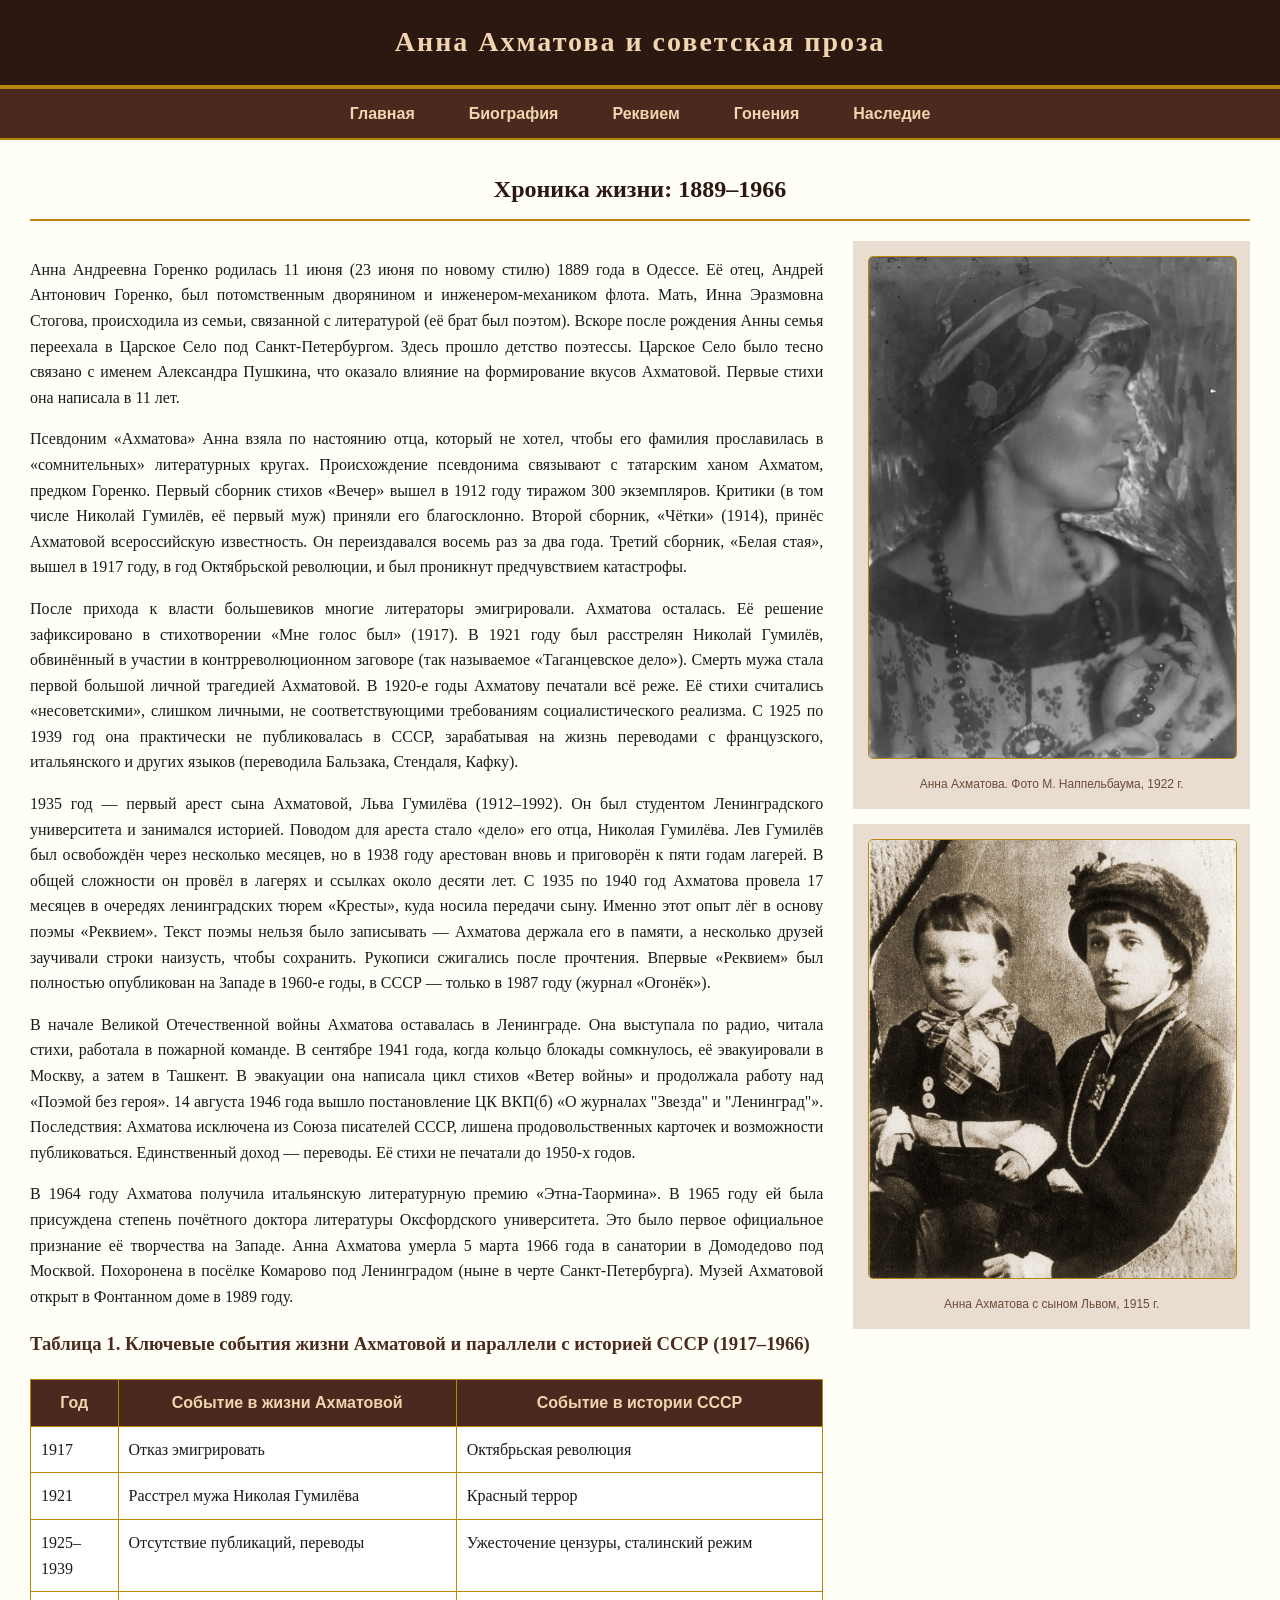
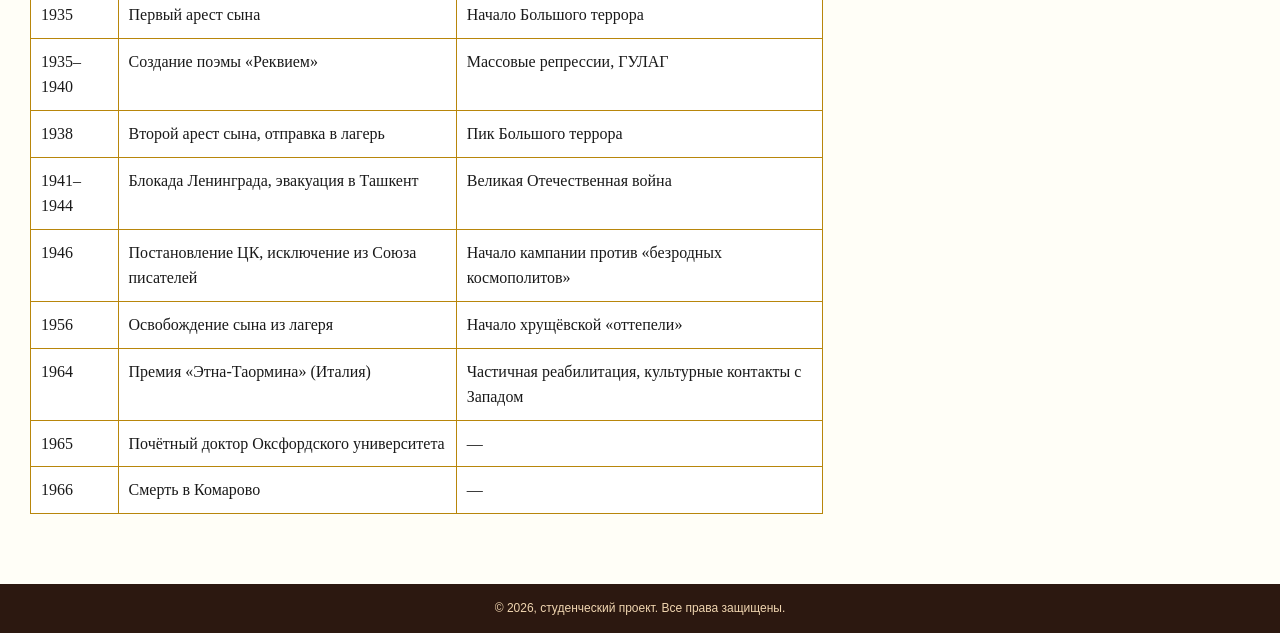
==== biografia.html @ cffa3935 "Add files via upload" ====
<!DOCTYPE html>
<html lang="ru">
<head>
    <meta charset="UTF-8">
    <title>Анна Ахматова — биография</title>
    <link rel="stylesheet" href="style.css">
</head>
<body>

<div class="container">
    <div class="header">
        <h1>Анна Ахматова и советская проза</h1>
    </div>

    <div class="menu">
        <a href="index.html">Главная</a>
        <a href="biografia.html">Биография</a>
        <a href="rekviem.html">Реквием</a>
        <a href="goneniya.html">Гонения</a>
        <a href="nasledie.html">Наследие</a>
    </div>

    <div class="content">
        <h2>Хроника жизни: 1889–1966</h2>

        <div class="bio-layout">
            <div class="bio-text">
                <p>Анна Андреевна Горенко родилась 11 июня (23 июня по новому стилю) 1889 года в Одессе. Её отец, Андрей Антонович Горенко, был потомственным дворянином и инженером-механиком флота. Мать, Инна Эразмовна Стогова, происходила из семьи, связанной с литературой (её брат был поэтом). Вскоре после рождения Анны семья переехала в Царское Село под Санкт-Петербургом. Здесь прошло детство поэтессы. Царское Село было тесно связано с именем Александра Пушкина, что оказало влияние на формирование вкусов Ахматовой. Первые стихи она написала в 11 лет.</p>
                <p>Псевдоним «Ахматова» Анна взяла по настоянию отца, который не хотел, чтобы его фамилия прославилась в «сомнительных» литературных кругах. Происхождение псевдонима связывают с татарским ханом Ахматом, предком Горенко. Первый сборник стихов «Вечер» вышел в 1912 году тиражом 300 экземпляров. Критики (в том числе Николай Гумилёв, её первый муж) приняли его благосклонно. Второй сборник, «Чётки» (1914), принёс Ахматовой всероссийскую известность. Он переиздавался восемь раз за два года. Третий сборник, «Белая стая», вышел в 1917 году, в год Октябрьской революции, и был проникнут предчувствием катастрофы.</p>
                <p>После прихода к власти большевиков многие литераторы эмигрировали. Ахматова осталась. Её решение зафиксировано в стихотворении «Мне голос был» (1917). В 1921 году был расстрелян Николай Гумилёв, обвинённый в участии в контрреволюционном заговоре (так называемое «Таганцевское дело»). Смерть мужа стала первой большой личной трагедией Ахматовой. В 1920-е годы Ахматову печатали всё реже. Её стихи считались «несоветскими», слишком личными, не соответствующими требованиям социалистического реализма. С 1925 по 1939 год она практически не публиковалась в СССР, зарабатывая на жизнь переводами с французского, итальянского и других языков (переводила Бальзака, Стендаля, Кафку).</p>
                <p>1935 год — первый арест сына Ахматовой, Льва Гумилёва (1912–1992). Он был студентом Ленинградского университета и занимался историей. Поводом для ареста стало «дело» его отца, Николая Гумилёва. Лев Гумилёв был освобождён через несколько месяцев, но в 1938 году арестован вновь и приговорён к пяти годам лагерей. В общей сложности он провёл в лагерях и ссылках около десяти лет. С 1935 по 1940 год Ахматова провела 17 месяцев в очередях ленинградских тюрем «Кресты», куда носила передачи сыну. Именно этот опыт лёг в основу поэмы «Реквием». Текст поэмы нельзя было записывать — Ахматова держала его в памяти, а несколько друзей заучивали строки наизусть, чтобы сохранить. Рукописи сжигались после прочтения. Впервые «Реквием» был полностью опубликован на Западе в 1960-е годы, в СССР — только в 1987 году (журнал «Огонёк»).</p>
                <p>В начале Великой Отечественной войны Ахматова оставалась в Ленинграде. Она выступала по радио, читала стихи, работала в пожарной команде. В сентябре 1941 года, когда кольцо блокады сомкнулось, её эвакуировали в Москву, а затем в Ташкент. В эвакуации она написала цикл стихов «Ветер войны» и продолжала работу над «Поэмой без героя». 14 августа 1946 года вышло постановление ЦК ВКП(б) «О журналах "Звезда" и "Ленинград"». Последствия: Ахматова исключена из Союза писателей СССР, лишена продовольственных карточек и возможности публиковаться. Единственный доход — переводы. Её стихи не печатали до 1950-х годов.</p>
                <p>В 1964 году Ахматова получила итальянскую литературную премию «Этна-Таормина». В 1965 году ей была присуждена степень почётного доктора литературы Оксфордского университета. Это было первое официальное признание её творчества на Западе. Анна Ахматова умерла 5 марта 1966 года в санатории в Домодедово под Москвой. Похоронена в посёлке Комарово под Ленинградом (ныне в черте Санкт-Петербурга). Музей Ахматовой открыт в Фонтанном доме в 1989 году.</p>

 
                <h3>Таблица 1. Ключевые события жизни Ахматовой и параллели с историей СССР (1917–1966)</h3>
                <table border="1" cellpadding="8" cellspacing="0" width="100%">
                    <tr bgcolor="#4a2a1e" style="color:#f0d5b0">
                        <th>Год</th>
                        <th>Событие в жизни Ахматовой</th>
                        <th>Событие в истории СССР</th>
                    </tr>
                    <tr><td>1917</td><td>Отказ эмигрировать</td><td>Октябрьская революция</td></tr>
                    <tr><td>1921</td><td>Расстрел мужа Николая Гумилёва</td><td>Красный террор</td></tr>
                    <tr><td>1925–1939</td><td>Отсутствие публикаций, переводы</td><td>Ужесточение цензуры, сталинский режим</td></tr>
                    <tr><td>1935</td><td>Первый арест сына</td><td>Начало Большого террора</td></tr>
                    <tr><td>1935–1940</td><td>Создание поэмы «Реквием»</td><td>Массовые репрессии, ГУЛАГ</td></tr>
                    <tr><td>1938</td><td>Второй арест сына, отправка в лагерь</td><td>Пик Большого террора</td></tr>
                    <tr><td>1941–1944</td><td>Блокада Ленинграда, эвакуация в Ташкент</td><td>Великая Отечественная война</td></tr>
                    <tr><td>1946</td><td>Постановление ЦК, исключение из Союза писателей</td><td>Начало кампании против «безродных космополитов»</td></tr>
                    <tr><td>1956</td><td>Освобождение сына из лагеря</td><td>Начало хрущёвской «оттепели»</td></tr>
                    <tr><td>1964</td><td>Премия «Этна-Таормина» (Италия)</td><td>Частичная реабилитация, культурные контакты с Западом</td></tr>
                    <tr><td>1965</td><td>Почётный доктор Оксфордского университета</td><td>—</td></tr>
                    <tr><td>1966</td><td>Смерть в Комарово</td><td>—</td></tr>
                </table>
            </div>
            <div class="bio-side">
                <div class="photo-box">
                    <img src="foto.webp" alt="Анна Ахматова, 1922">
                    <div class="photo-caption">Анна Ахматова. Фото М. Наппельбаума, 1922 г.</div>
                </div>
                <div class="photo-box">
                    <img src="foto2.jpg" alt="Анна Ахматова с сыном Львом">
                    <div class="photo-caption">Анна Ахматова с сыном Львом, 1915 г.</div>
                </div>
            </div>
        </div>
    </div>

    <div class="footer">
        © 2026, студенческий проект. Все права защищены.
    </div>
</div>

</body>
</html>
---- style.css ----
body {
    background-color: #f5f0e8;
    color: #1a1a1a;
    margin: 0;
    padding: 0;
    font-family: Georgia, 'Times New Roman', Times, serif;
    line-height: 1.6;
}

.container {
    width: 100%;
    margin: 0;
    background-color: #fffef7;
    box-shadow: none;
}

.header {
    background-color: #2c1810;
    color: #f0d5b0;
    text-align: center;
    padding: 20px;
    border-bottom: 4px solid #b8860b;
}

.header h1 {
    margin: 0;
    font-size: 28px;
    letter-spacing: 2px;
    font-family: Georgia, 'Times New Roman', Times, serif;
}

.menu {
    background-color: #4a2a1e;
    text-align: center;
    padding: 12px 0;
    border-bottom: 2px solid #b8860b;
}

.menu a {
    color: #f0d5b0;
    text-decoration: none;
    padding: 10px 20px;
    margin: 0 5px;
    font-weight: bold;
    font-size: 16px;
    font-family: Arial, sans-serif;
}

.menu a:hover {
    background-color: #b8860b;
    color: #2c1810;
    border-radius: 5px;
    text-decoration: none;
}

.content {
    padding: 30px;
}

h2 {
    color: #2c1810;
    border-bottom: 2px solid #b8860b;
    padding-bottom: 10px;
    margin-top: 0;
    text-align: center;
    font-family: Georgia, 'Times New Roman', Times, serif;
}

h3 {
    color: #4a2a1e;
    margin-top: 20px;
    font-family: Georgia, 'Times New Roman', Times, serif;
}

p {
    text-align: justify;
    margin-bottom: 15px;
}

.photo-box {
    background-color: #e8ddd0;
    padding: 15px;
    text-align: center;
    margin-bottom: 15px;
}

.photo-box img {
    max-width: 100%;
    height: auto;
    border: 1px solid #b8860b;
    border-radius: 5px;
}

.photo-caption {
    font-family: Arial, sans-serif;
    font-size: 12px;
    color: #6b4c3b;
    margin-top: 8px;
}

.quote {
    font-family: 'Courier New', monospace;
    font-size: 14px;
    color: #4a2a1e;
    background-color: #e8ddd0;
    padding: 15px;
    text-align: center;
    font-style: italic;
    margin: 20px 0;
}

table {
    width: 100%;
    border-collapse: collapse;
    margin: 20px 0;
    background-color: #fff;
}

th, td {
    border: 1px solid #b8860b;
    padding: 10px;
    vertical-align: top;
}

th {
    background-color: #4a2a1e;
    color: #f0d5b0;
    text-align: center;
    font-family: Arial, sans-serif;
}

td {
    text-align: left;
}

.footer {
    background-color: #2c1810;
    color: #f0d5b0;
    text-align: center;
    padding: 15px;
    font-size: 12px;
    font-family: Arial, sans-serif;
}

.bio-layout {
    display: flex;
    gap: 30px;
    margin: 20px 0;
}

.bio-text {
    flex: 2;
}

.bio-side {
    flex: 1;
}

.gallery {
    display: flex;
    gap: 20px;
    margin: 20px 0;
    flex-wrap: wrap;
    justify-content: center;
}

.gallery-item {
    flex: 1;
    text-align: center;
    min-width: 150px;
}

.form-table {
    width: 60%;
    margin: 0 auto;
    background-color: #e8ddd0;
    border-collapse: collapse;
}

.form-table td {
    padding: 10px;
    border: none;
}

.form-table input, .form-table textarea {
    width: 100%;
    padding: 8px;
    border: 1px solid #b8860b;
    border-radius: 4px;
    background-color: #fffef7;
    font-family: Arial, sans-serif;
}

.form-table button {
    background-color: #4a2a1e;
    color: #f0d5b0;
    border: none;
    padding: 8px 20px;
    cursor: pointer;
    font-size: 14px;
    border-radius: 5px;
    font-family: Arial, sans-serif;
}

.form-table button:hover {
    background-color: #b8860b;
    color: #2c1810;
}

@media (max-width: 768px) {
    .bio-layout {
        flex-direction: column;
    }
    .gallery {
        flex-direction: column;
        align-items: center;
    }
    .form-table {
        width: 90%;
    }
    .menu a {
        display: inline-block;
        margin: 5px;
    }
}
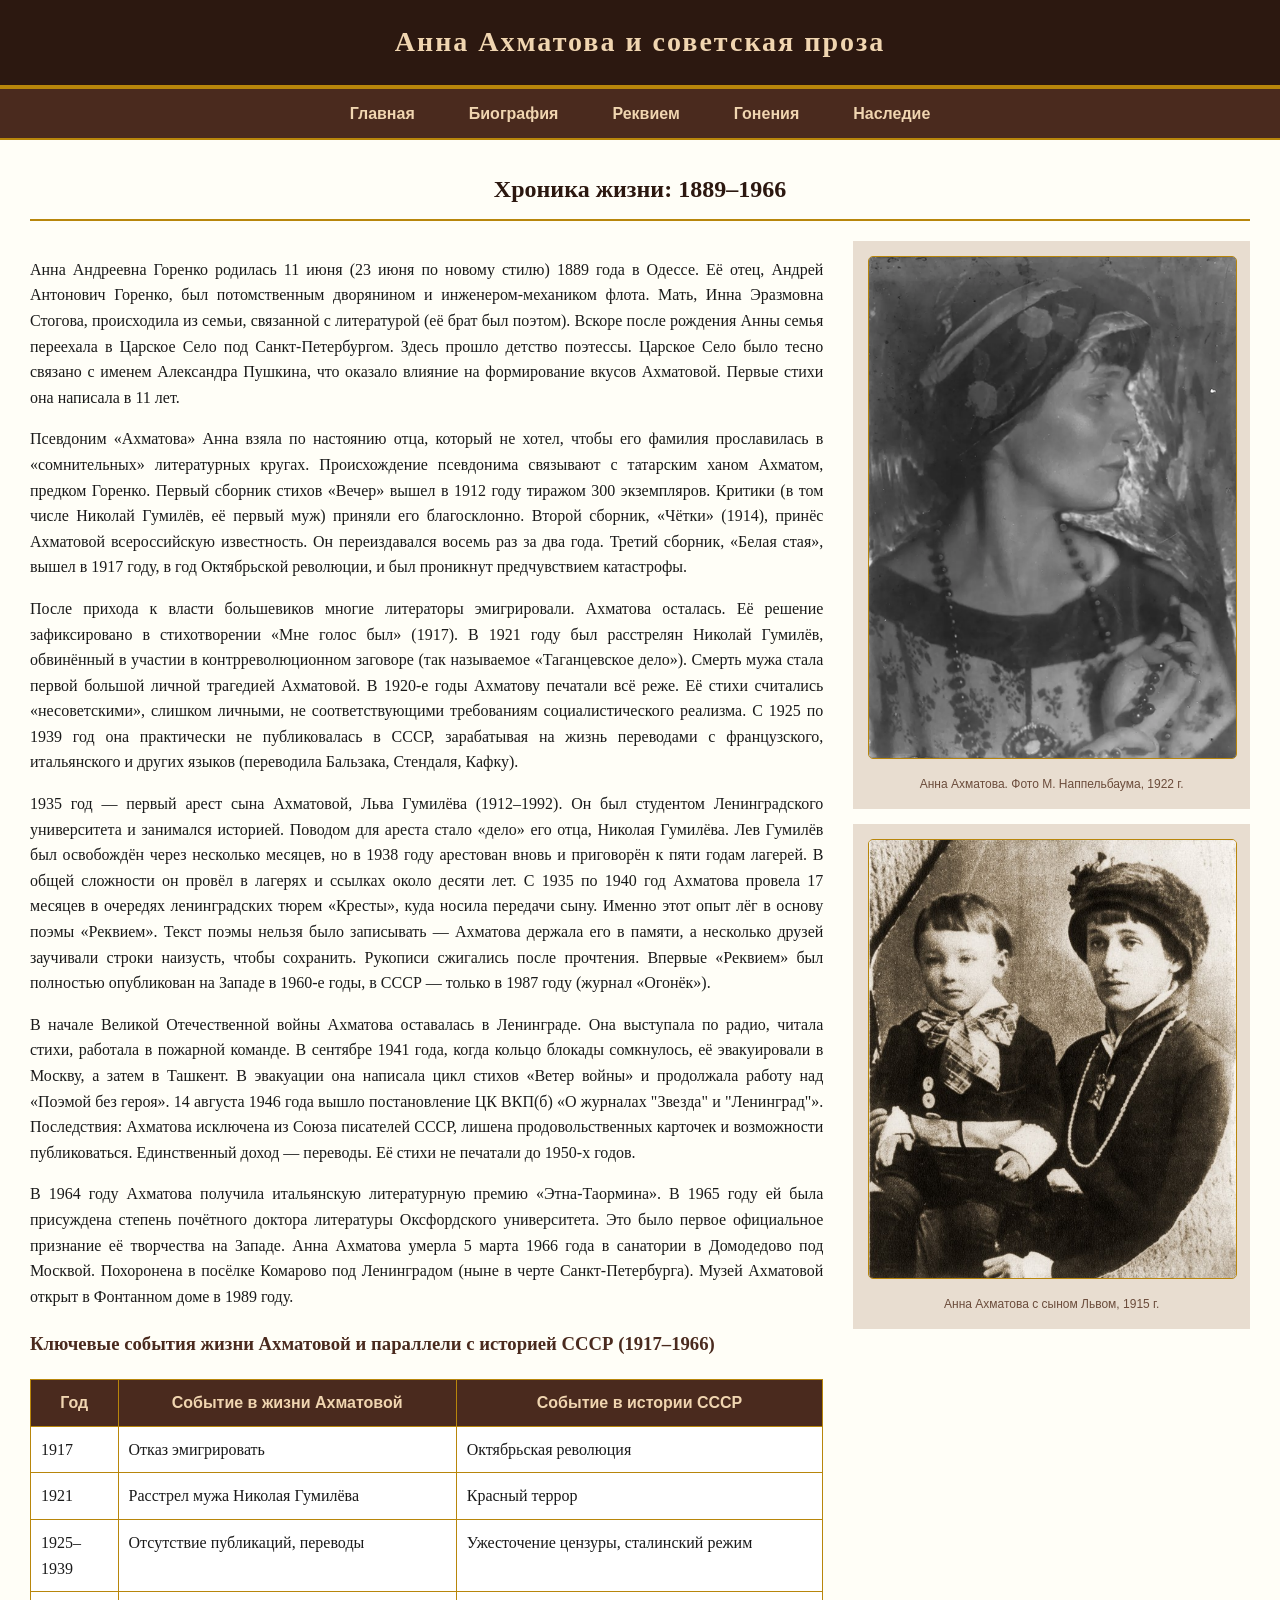
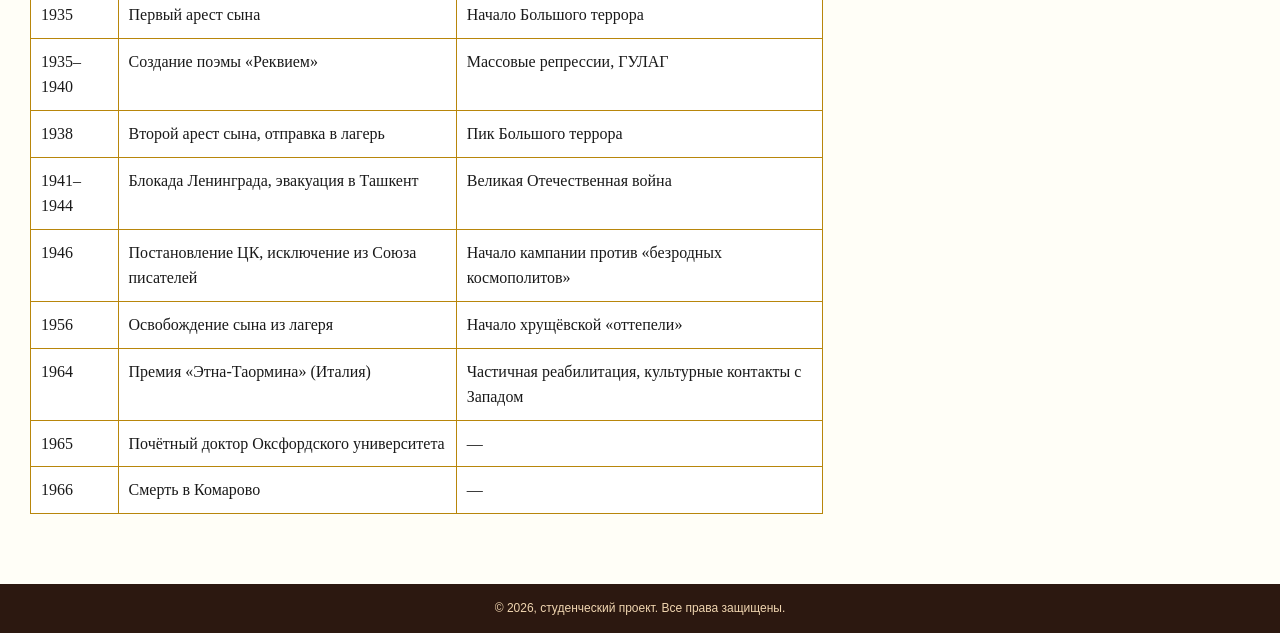
==== commit 476e9666: "Update biografia.html" ====
--- a/biografia.html
+++ b/biografia.html
@@ -33,7 +33,7 @@
                 <p>В 1964 году Ахматова получила итальянскую литературную премию «Этна-Таормина». В 1965 году ей была присуждена степень почётного доктора литературы Оксфордского университета. Это было первое официальное признание её творчества на Западе. Анна Ахматова умерла 5 марта 1966 года в санатории в Домодедово под Москвой. Похоронена в посёлке Комарово под Ленинградом (ныне в черте Санкт-Петербурга). Музей Ахматовой открыт в Фонтанном доме в 1989 году.</p>
 
  
-                <h3>Таблица 1. Ключевые события жизни Ахматовой и параллели с историей СССР (1917–1966)</h3>
+                <h3>Ключевые события жизни Ахматовой и параллели с историей СССР (1917–1966)</h3>
                 <table border="1" cellpadding="8" cellspacing="0" width="100%">
                     <tr bgcolor="#4a2a1e" style="color:#f0d5b0">
                         <th>Год</th>
@@ -73,4 +73,4 @@
 </div>
 
 </body>
-</html>+</html>
